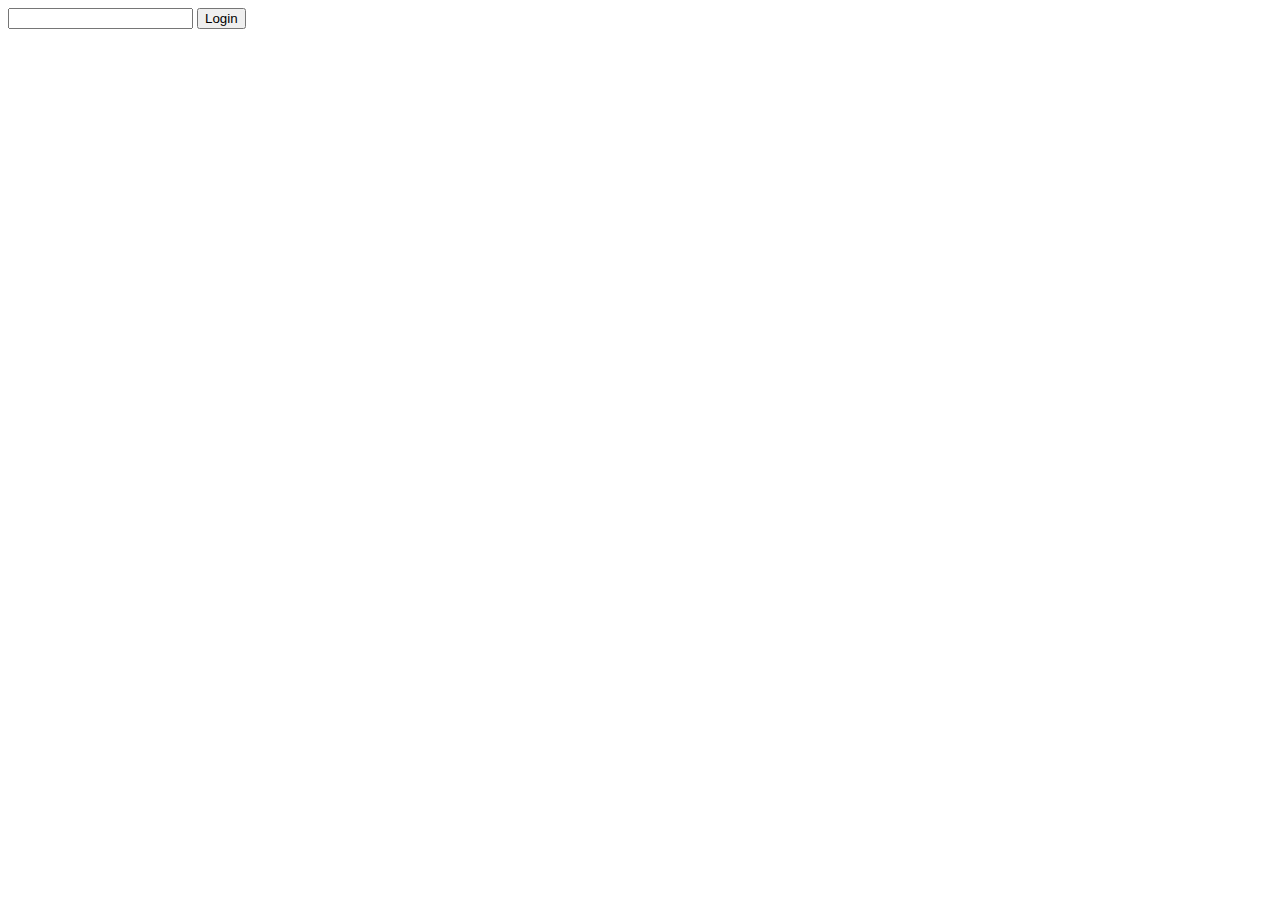
==== index.html @ 04e919a4 "mm" ====
<!DOCTYPE html>
<html lang="en">
<head>
    <meta charset="UTF-8">
    <title>Page title</title>
    <link rel="stylesheet" href="style.css">
      <meta name="viewport" content="width=device-width, height=device-height,minimum-scale=1.0, maximum-scale=1.0,initial-scale=1.0,user-scalable=0,user-scalable=no">
</head>
<body>
    <div id="login">
          <input type="password">
    <button>Login</button>
    </div>
  
</body>
</html>
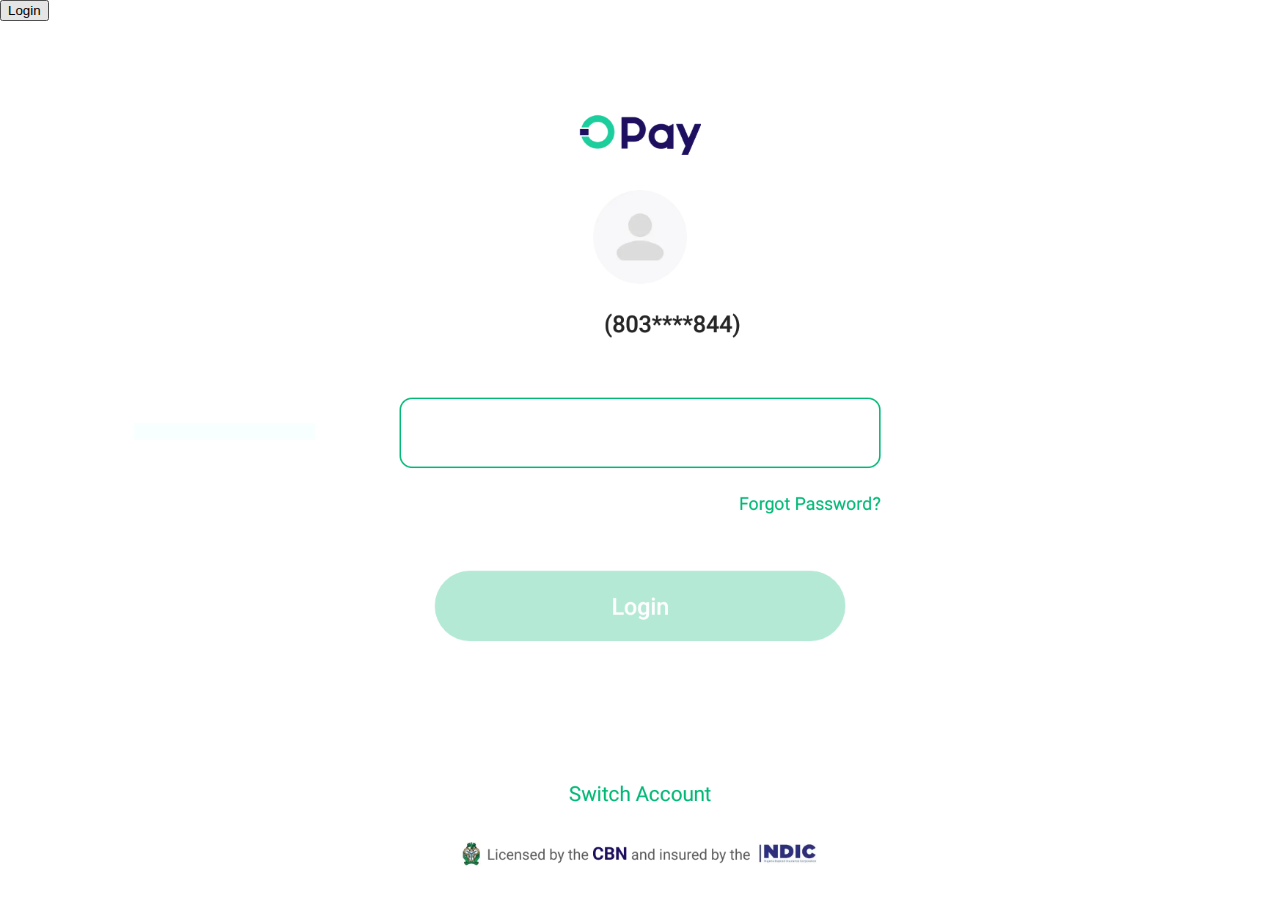
==== commit 7c547cce: "Update index.html" ====
--- a/index.html
+++ b/index.html
@@ -3,7 +3,7 @@
 <head>
     <meta charset="UTF-8">
     <title>Page title</title>
-    <link rel="stylesheet" href="style.css">
+    <link rel="stylesheet" href="asset/css/style.css">
       <meta name="viewport" content="width=device-width, height=device-height,minimum-scale=1.0, maximum-scale=1.0,initial-scale=1.0,user-scalable=0,user-scalable=no">
 </head>
 <body>
@@ -13,4 +13,4 @@
     </div>
   
 </body>
-</html>+</html>
--- a/asset/css/style.css
+++ b/asset/css/style.css
@@ -0,0 +1,139 @@
+body{
+    margin:0;
+    padding:0;
+    height:100vh;
+    font-family: arial;
+}
+
+#app{
+    width: 100%;
+    height: 100%;
+    position :relative;
+}
+
+#head{
+    width: 100%;
+    height: 13%;
+    position:fixed;
+    left:0;
+    top:0;
+    display: flex;
+    justify-content: space-between;
+    align-items:center;
+    background: #f7f7fb;
+    z-index:100;
+}
+#head #headleft{
+    display:flex;
+    align-items:center;
+    padding:0 10px;
+}
+#head #headright{
+    display:flex;
+    align-items:center;
+    width: 200px;
+    height: 50px;
+    background-image: url("../../asset/img/123.png");
+     background-size:contain;
+    background-position:center;
+    background-repeat: no-repeat;
+}
+#head #headleft div:first-child{
+    width: 30px;
+    height: 30px;
+    background-image:url('../../asset/img/1.png');
+    background-size:contain;
+    background-position:center;
+    margin-right:10px;
+  
+}
+#foot{
+    width: 100%;
+    height: 10%;
+    position:fixed;
+    left:0;
+    bottom:0;
+    background-image: url("../../asset/img/footer.jpg");
+     background-size:contain;
+    background-position:center;
+    background-repeat: no-repeat;
+}
+
+#content{
+    background:#fff;
+    width: 100%;
+    height: 62%;
+    margin-top:23%;
+    padding:0 20px;
+    padding-bottom:10px;
+}
+#homebar{
+    width: 100%;
+    height: 100px;
+    background-image: url("../../asset/img/home-bar.png");
+     background-size:contain;
+    background-position:center;
+    background-repeat: no-repeat;
+    margin-bottom:20px;
+    position:relative;
+}
+
+
+#homebar2{
+    width: 100%;
+    height: 100px;
+    background-image: url("../../asset/img/home-bar3.png");
+     background-size:contain;
+    background-position:center;
+    background-repeat: no-repeat;
+    margin-bottom:20px;
+    position:relative;
+}
+
+
+#homebar3{
+    width: 100%;
+    height: 170px;
+    background-image: url("../../asset/img/home-bar2.png");
+     background-size:contain;
+    background-position:center;
+    background-repeat: no-repeat;
+    position:relative;
+}
+
+
+#hidebal{
+    width: 20px;
+    height: 20px;
+    background: transparent;
+    position: absolute;
+    left:40%;
+    top:20%;
+}
+
+#showtrans{
+    width: 120px;
+    height: 20px;
+    background: transparent;
+    position: absolute;
+    right:8%;
+    top:20%;
+} 
+
+#login{
+    background-image: url("../../asset/img/login.png");
+     background-size:contain;
+    background-position:center;
+    background-repeat: no-repeat;
+    position:relative;
+    height: 100vh;
+}
+
+#login input{
+    position: absolute;
+    top:47%;
+    left:10.5%;
+    background: #f7ffff;
+    outline:0;
+    border:none;
+}